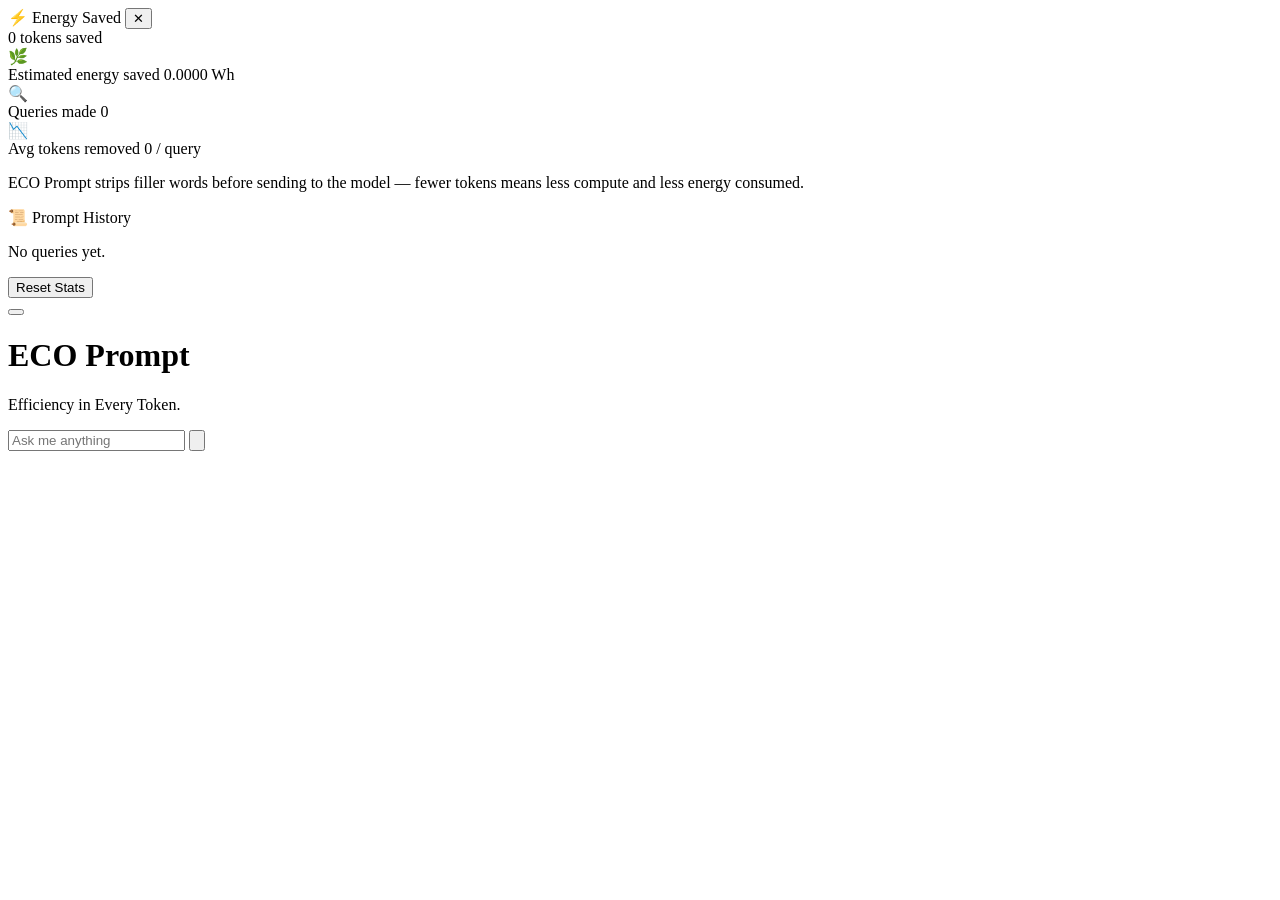
==== templates/index.html @ 44457821 "initialised project initialised project" ====
<!DOCTYPE html>
<html lang="en">
<head>
  <meta charset="UTF-8" />
  <meta name="viewport" content="width=device-width, initial-scale=1.0" />
  <title>ECO Prompt</title>
  <link rel="stylesheet" href="{{ url_for('static', filename='styles.css') }}" />
</head>
<body>

  <!-- ── layered background ── -->
  <div class="bg-canvas" aria-hidden="true">
    <div class="orb orb-1"></div>
    <div class="orb orb-2"></div>
    <div class="orb orb-3"></div>
  </div>

  <!-- ══════════════════════════════════════════
       SIDE DRAWER — Energy Saved
  ═══════════════════════════════════════════ -->
  <div class="drawer-overlay" id="drawer-overlay"></div>

  <aside class="drawer" id="drawer">
    <div class="drawer-header">
      <span class="drawer-title">⚡ Energy Saved</span>
      <button class="drawer-close" id="drawer-close" aria-label="Close">✕</button>
    </div>

    <div class="drawer-body">
      <!-- hero number -->
      <div class="energy-hero">
        <span class="energy-value" id="energy-value">0</span>
        <span class="energy-unit">tokens saved</span>
      </div>

      <div class="energy-bar-wrap">
        <div class="energy-bar-fill" id="energy-bar"></div>
      </div>

      <!-- stat cards -->
      <div class="energy-card">
        <div class="energy-card-icon">🌿</div>
        <div class="energy-card-info">
          <span class="energy-card-label">Estimated energy saved</span>
          <span class="energy-card-val" id="wh-value">0.0000 Wh</span>
        </div>
      </div>

      <div class="energy-card">
        <div class="energy-card-icon">🔍</div>
        <div class="energy-card-info">
          <span class="energy-card-label">Queries made</span>
          <span class="energy-card-val" id="query-count">0</span>
        </div>
      </div>

      <div class="energy-card">
        <div class="energy-card-icon">📉</div>
        <div class="energy-card-info">
          <span class="energy-card-label">Avg tokens removed</span>
          <span class="energy-card-val" id="avg-tokens">0 / query</span>
        </div>
      </div>

      <p class="drawer-note">
        ECO Prompt strips filler words before sending to the model —
        fewer tokens means less compute and less energy consumed.
      </p>
      <!-- Prompt History -->
      <div class="drawer-section-title">📜 Prompt History</div>
      <div id="prompt-history" class="prompt-history-list">
        <p class="no-history">No queries yet.</p>
      </div>
      <button class="reset-btn" id="reset-btn">Reset Stats</button>
    </div>
  </aside>

  <!-- ══════════════════════════════════════════
       PAGE
  ═══════════════════════════════════════════ -->
  <div id="page">

    <!-- hamburger — top left -->
    <button class="hamburger" id="hamburger-btn" aria-label="Energy savings menu" aria-expanded="false">
      <span></span>
      <span></span>
      <span></span>
      <div class="ham-badge" id="ham-badge" style="display:none">
        <span id="badge-val">0</span>
      </div>
    </button>

    <main>
      <div class="card">

        <!-- orb logo -->
        <div class="logo-orb-wrap" aria-hidden="true">
          <div class="logo-orb"></div>
        </div>

        <h1 class="logo-title">ECO Prompt</h1>
        <p class="logo-tagline">Efficiency in Every Token.</p>

        <!-- search bar -->
        <div class="search-outer" role="search">
          <div class="search-inner">
            <input
              id="query"
              type="text"
              placeholder="Ask me anything"
              autocomplete="off"
              spellcheck="false"
              aria-label="Search query"
            />
            <button class="search-btn" id="search-btn" aria-label="Search">
              <svg viewBox="0 0 24 24" aria-hidden="true">
                <circle cx="11" cy="11" r="7"></circle>
                <line x1="16.5" y1="16.5" x2="22" y2="22"></line>
              </svg>
            </button>
          </div>
        </div>

        <div class="status" id="status" aria-live="polite"></div>
        <div id="result-area" role="region" aria-label="Response"></div>

       

      </div>
    </main>

   
  </div>

  <script>
    /* ── refs ── */
    const queryInput    = document.getElementById('query');
    const searchBtn     = document.getElementById('search-btn');
    const statusEl      = document.getElementById('status');
    const resultArea    = document.getElementById('result-area');
    const hamburgerBtn  = document.getElementById('hamburger-btn');
    const drawer        = document.getElementById('drawer');
    const overlay       = document.getElementById('drawer-overlay');
    const drawerClose   = document.getElementById('drawer-close');
    const resetBtn      = document.getElementById('reset-btn');

    /* ── stats ── */
    let stats = { saved: 0, queries: 0 };

    function updateUI() {
      document.getElementById('energy-value').textContent = stats.saved.toLocaleString();
      const wh = (stats.saved / 1000) * 0.0003;
      document.getElementById('wh-value').textContent    = wh.toFixed(4) + ' Wh';
      document.getElementById('query-count').textContent = stats.queries;
      const avg = stats.queries > 0 ? Math.round(stats.saved / stats.queries) : 0;
      document.getElementById('avg-tokens').textContent  = avg + ' / query';

      /* progress bar — caps at 10 000 tokens for visual */
      const pct = Math.min(100, (stats.saved / 10000) * 100);
      document.getElementById('energy-bar').style.width = pct + '%';

      /* badge */
      const badge = document.getElementById('ham-badge');
      if (stats.saved > 0) {
        badge.style.display = 'flex';
        document.getElementById('badge-val').textContent =
          stats.saved > 999 ? (stats.saved / 1000).toFixed(1) + 'k' : stats.saved;
      } else {
        badge.style.display = 'none';
      }
    }

    /* ── drawer ── */
    function openDrawer()  {
      drawer.classList.add('open');
      overlay.classList.add('open');
      hamburgerBtn.setAttribute('aria-expanded', 'true');
    }
    function closeDrawer() {
      drawer.classList.remove('open');
      overlay.classList.remove('open');
      hamburgerBtn.setAttribute('aria-expanded', 'false');
    }

    hamburgerBtn.addEventListener('click', () =>
      drawer.classList.contains('open') ? closeDrawer() : openDrawer());
    drawerClose.addEventListener('click', closeDrawer);
    overlay.addEventListener('click', closeDrawer);
    resetBtn.addEventListener('click', () => {
      stats = { saved: 0, queries: 0 };
      updateUI();
    });

    /* ── status ── */
    function setStatus(msg, isError = false) {
      statusEl.textContent = msg;
      statusEl.className   = 'status' + (isError ? ' error' : '');
    }

    /* ── search ── */
    async function doSearch() {
      const query = queryInput.value.trim();
      if (!query) return;
      searchBtn.disabled = true;
      resultArea.classList.remove('visible');
      resultArea.textContent = '';
      setStatus('Thinking…');
      try {
        const res  = await fetch('/api/clean', {
          method: 'POST',
          headers: { 'Content-Type': 'application/json' },
          body: JSON.stringify({ query }),
        });
        if (!res.ok) throw new Error('Server error ' + res.status);
        const data = await res.json();
        resultArea.textContent = data.output ?? '(no response)';
        resultArea.classList.add('visible');
        setStatus('');

        /* tally tokens — server can return tokens_saved, else estimate */
        const saved = data.tokens_saved ?? Math.max(0, Math.floor(query.length / 5));
        stats.saved   += saved;
        stats.queries += 1;
        updateUI();
        addToHistory(query);
      } catch (err) {
        setStatus(err.message, true);
      } finally {
        searchBtn.disabled = false;
      }
    }
    function addToHistory(query) {
  const list = document.getElementById('prompt-history');
  
  // Remove "no history" placeholder
  const placeholder = list.querySelector('.no-history');
  if (placeholder) placeholder.remove();

  const item = document.createElement('div');
  item.className = 'history-item';

  const time = new Date().toLocaleTimeString([], { hour: '2-digit', minute: '2-digit' });
  item.innerHTML = `
    <div>${query.length > 80 ? query.slice(0, 80) + '…' : query}</div>
    <div class="history-item-time">${time}</div>
  `;

  // Click to reuse query
  item.addEventListener('click', () => {
    queryInput.value = query;
    closeDrawer();
    queryInput.focus();
  });

  // Newest on top
  list.insertBefore(item, list.firstChild);
}
    searchBtn.addEventListener('click', doSearch);
    queryInput.addEventListener('keydown', e => { if (e.key === 'Enter') doSearch(); });
  </script>

</body>
</html>
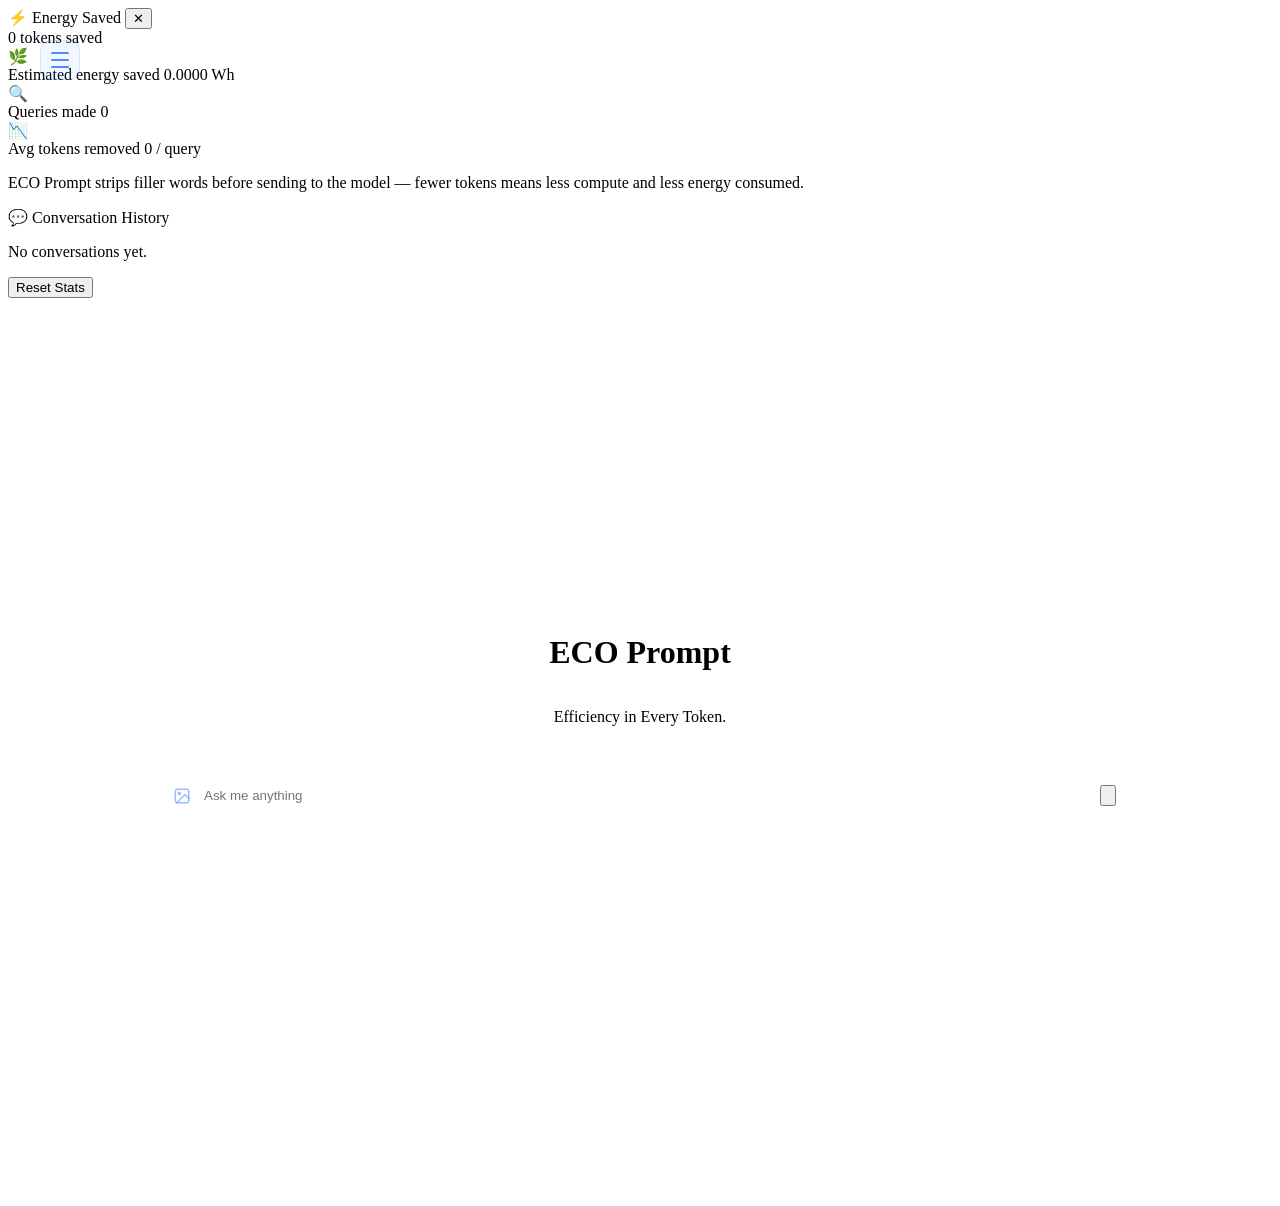
==== commit 545f3aa0: "added new features: chat history, image upload and used new ai mode; added readme" ====
--- a/templates/index.html
+++ b/templates/index.html
@@ -5,39 +5,263 @@
   <meta name="viewport" content="width=device-width, initial-scale=1.0" />
   <title>ECO Prompt</title>
   <link rel="stylesheet" href="{{ url_for('static', filename='styles.css') }}" />
+  <style>
+    *, *::before, *::after { box-sizing: border-box; }
+
+    #page {
+      position: relative; z-index: 1;
+      height: 100vh; display: flex; flex-direction: column; overflow: hidden;
+    }
+    main {
+      flex: 1; display: flex; flex-direction: column;
+      align-items: center; overflow: hidden; padding: 0;
+    }
+    .card {
+      width: 100%; max-width: 1000px; height: 100%;
+      display: flex; flex-direction: column; animation: none;
+    }
+
+    /* ══════════════════════════════════════
+       HERO MODE  — centered block of logo+input
+    ══════════════════════════════════════ */
+    .hero-center {
+      flex: 1;
+      display: flex;
+      flex-direction: column;
+      align-items: center;
+      justify-content: center;   /* vertically centers the whole block */
+      padding: 0 24px 60px;
+      gap: 0;
+    }
+    /* hide hero-center when chatting */
+    .card.chat-active .hero-center { display: none; }
+
+    /* hero input dock — inside hero-center, full width */
+    .hero-input {
+      width: 100%;
+      margin-top: 36px;
+      display: flex;
+      flex-direction: column;
+      align-items: center;
+      gap: 10px;
+    }
+
+    /* ══════════════════════════════════════
+       CHAT MODE  — header + messages + input
+    ══════════════════════════════════════ */
+    .chat-header {
+      display: none;
+      align-items: center; justify-content: center;
+      padding: 14px 24px 10px; flex-shrink: 0;
+      border-bottom: 1px solid rgba(255,255,255,0.05);
+    }
+    .chat-header .logo-title {
+      font-size: 20px !important; letter-spacing: 0.20em; margin-bottom: 0 !important;
+      background: linear-gradient(150deg, #ffffff 15%, #a0c4ff 55%, #4D8BFF 100%);
+      -webkit-background-clip: text; -webkit-text-fill-color: transparent; background-clip: text;
+    }
+    .card.chat-active .chat-header { display: flex; }
+
+    #chat-area {
+      display: none; flex: 1; min-height: 0;
+      overflow-y: auto;
+      padding: 24px 48px 8px;
+      flex-direction: column; gap: 14px;
+    }
+    #chat-area.visible { display: flex; }
+    #chat-area::-webkit-scrollbar { width: 4px; }
+    #chat-area::-webkit-scrollbar-track { background: transparent; }
+    #chat-area::-webkit-scrollbar-thumb { background: rgba(77,139,255,0.20); border-radius: 99px; }
+
+    /* chat input dock — bottom, hidden in hero mode */
+    .chat-input {
+      display: none;
+      flex-shrink: 0; width: 100%;
+      flex-direction: column; align-items: center; gap: 10px;
+      padding: 12px 24px 20px;
+      border-top: 1px solid rgba(255,255,255,0.05);
+    }
+    .card.chat-active .chat-input { display: flex; }
+
+    .search-outer { width: 100%; animation: none !important; }
+
+    /* force search-inner to always fill full width and lay out correctly */
+    .search-inner {
+      display: flex !important;
+      align-items: center !important;
+      width: 100% !important;
+      gap: 0 !important;
+    }
+    .search-inner input[type=text] {
+      flex: 1 !important;
+      min-width: 0 !important;
+      background: transparent !important;
+      border: none !important;
+      outline: none !important;
+    }
+    .status { margin-top: 0; text-align: center; }
+
+    /* ══════════════════════════════════════
+       BUBBLES
+    ══════════════════════════════════════ */
+    .msg-row {
+      display: flex;
+      animation: msg-in 0.28s cubic-bezier(0.22,1,0.36,1) both;
+    }
+    @keyframes msg-in {
+      from { opacity: 0; transform: translateY(10px); }
+      to   { opacity: 1; transform: translateY(0); }
+    }
+    .msg-row.user { justify-content: flex-end; }
+    .msg-row.ai   { justify-content: flex-start; }
+    .msg-col { display: flex; flex-direction: column; max-width: 80%; }
+    .msg-row.user .msg-col { align-items: flex-end; }
+    .msg-row.ai   .msg-col { align-items: flex-start; }
+    .msg-bubble {
+      padding: 11px 16px; border-radius: 20px;
+      font-size: 14px; line-height: 1.65;
+      word-break: break-word; white-space: pre-wrap;
+    }
+    .msg-row.user .msg-bubble {
+      background: linear-gradient(135deg, #1d55d4, #4D8BFF);
+      color: #fff; border-bottom-right-radius: 5px;
+      box-shadow: 0 3px 16px rgba(77,139,255,0.28);
+    }
+    .msg-row.ai .msg-bubble {
+      background: rgba(255,255,255,0.05);
+      border: 1px solid rgba(255,255,255,0.09);
+      color: #EAEAEA; border-bottom-left-radius: 5px;
+    }
+    .msg-time { font-size: 10px; color: rgba(234,234,234,0.28); margin-top: 3px; padding: 0 3px; }
+
+    /* typing dots */
+    .typing-bubble { display: flex; align-items: center; gap: 5px; padding: 14px 18px; }
+    .typing-dot {
+      width: 6px; height: 6px; border-radius: 50%;
+      background: rgba(77,139,255,0.55);
+      animation: tdot 1.2s ease-in-out infinite;
+    }
+    .typing-dot:nth-child(2) { animation-delay: 0.2s; }
+    .typing-dot:nth-child(3) { animation-delay: 0.4s; }
+    @keyframes tdot {
+      0%,60%,100% { transform: translateY(0); opacity:.45; }
+      30%          { transform: translateY(-6px); opacity:1; }
+    }
+
+    /* new chat btn */
+    .new-chat-btn {
+      display: none; padding: 7px 20px; border-radius: 9999px;
+      background: transparent; border: 1px solid rgba(77,139,255,0.22);
+      color: rgba(77,139,255,0.60); font-size: 11px; font-weight: 700;
+      letter-spacing: 0.10em; text-transform: uppercase; cursor: pointer; transition: all 0.2s;
+    }
+    .new-chat-btn:hover { background: rgba(77,139,255,0.09); border-color: rgba(77,139,255,0.45); color: #4D8BFF; }
+    .new-chat-btn.visible { display: inline-block; }
+
+    /* hamburger */
+    .hamburger {
+      position: fixed; top: 20px; left: 20px; z-index: 200;
+      width: 40px; height: 40px; background: rgba(77,139,255,0.08);
+      border: 1px solid rgba(77,139,255,0.20); border-radius: 10px; cursor: pointer;
+      display: flex; flex-direction: column; align-items: center; justify-content: center;
+      gap: 5px; padding: 0; transition: background 0.2s, border-color 0.2s;
+    }
+    .hamburger:hover { background: rgba(77,139,255,0.15); border-color: rgba(77,139,255,0.45); }
+    .hamburger span {
+      display: block; width: 18px; height: 2px; background: #4D8BFF;
+      border-radius: 2px; transition: transform 0.3s, opacity 0.3s; pointer-events: none;
+    }
+    .hamburger[aria-expanded="true"] span:nth-child(1) { transform: translateY(7px) rotate(45deg); }
+    .hamburger[aria-expanded="true"] span:nth-child(2) { opacity: 0; }
+    .hamburger[aria-expanded="true"] span:nth-child(3) { transform: translateY(-7px) rotate(-45deg); }
+
+    /* upload btn */
+    .upload-btn {
+      flex-shrink: 0; width: 36px; height: 36px; border-radius: 50%;
+      border: none; background: transparent; color: rgba(77,139,255,0.55); cursor: pointer;
+      display: flex; align-items: center; justify-content: center;
+      transition: color 0.2s, background 0.2s; margin-right: 2px;
+    }
+    .upload-btn:hover { color: #4D8BFF; background: rgba(77,139,255,0.10); }
+    .upload-btn svg {
+      width: 18px; height: 18px; stroke: currentColor; fill: none;
+      stroke-width: 2; stroke-linecap: round; stroke-linejoin: round; pointer-events: none;
+    }
+
+    /* image preview strip */
+    #img-preview-strip {
+      display: none; width: 100%;
+      gap: 8px; flex-wrap: wrap; padding: 0 2px 4px;
+    }
+    #img-preview-strip.has-images { display: flex; }
+    .img-thumb {
+      position: relative; width: 64px; height: 64px;
+      border-radius: 10px; overflow: hidden;
+      border: 1px solid rgba(77,139,255,0.30); flex-shrink: 0;
+    }
+    .img-thumb img { width: 100%; height: 100%; object-fit: cover; display: block; }
+    .img-thumb-remove {
+      position: absolute; top: 3px; right: 3px;
+      width: 18px; height: 18px; border-radius: 50%;
+      background: rgba(0,0,0,0.65); border: none; color: #fff; font-size: 10px;
+      cursor: pointer; display: flex; align-items: center; justify-content: center;
+      transition: background 0.15s;
+    }
+    .img-thumb-remove:hover { background: rgba(220,50,50,0.80); }
+    .msg-img { max-width: 100%; max-height: 260px; border-radius: 14px; display: block; margin-bottom: 6px; object-fit: cover; }
+
+    /* conversation history */
+    .conv-item {
+      background: rgba(255,255,255,0.045); border: 1px solid rgba(255,255,255,0.10);
+      border-radius: 12px; padding: 12px 14px; cursor: pointer;
+      transition: border-color 0.2s, background 0.2s; display: flex; flex-direction: column; gap: 6px;
+    }
+    .conv-item:hover { background: rgba(77,139,255,0.08); border-color: rgba(77,139,255,0.35); }
+    .conv-item-preview { font-size: 12px; color: #EAEAEA; line-height: 1.5; white-space: nowrap; overflow: hidden; text-overflow: ellipsis; }
+    .conv-item-meta { display: flex; justify-content: space-between; align-items: center; }
+    .conv-item-time { font-size: 10px; color: rgba(234,234,234,0.35); }
+    .conv-item-count { font-size: 10px; color: rgba(77,139,255,0.60); font-weight: 600; }
+    .conv-item-active { border-color: rgba(77,139,255,0.50) !important; background: rgba(77,139,255,0.10) !important; }
+
+    /* loading overlay */
+    #conv-loader {
+      display: none; position: fixed; inset: 0; z-index: 500;
+      background: rgba(7,11,24,0.85); backdrop-filter: blur(8px);
+      flex-direction: column; align-items: center; justify-content: center; gap: 20px;
+    }
+    #conv-loader.visible { display: flex; }
+    .loader-orb {
+      width: 52px; height: 52px; border-radius: 50%;
+      border: 2px solid rgba(77,139,255,0.15); border-top-color: #4D8BFF;
+      animation: spin 0.8s linear infinite;
+    }
+    @keyframes spin { to { transform: rotate(360deg); } }
+    .loader-text { font-size: 13px; color: rgba(234,234,234,0.50); letter-spacing: 0.08em; }
+  </style>
 </head>
 <body>
 
-  <!-- ── layered background ── -->
   <div class="bg-canvas" aria-hidden="true">
     <div class="orb orb-1"></div>
     <div class="orb orb-2"></div>
     <div class="orb orb-3"></div>
   </div>
 
-  <!-- ══════════════════════════════════════════
-       SIDE DRAWER — Energy Saved
-  ═══════════════════════════════════════════ -->
+  <!-- DRAWER -->
   <div class="drawer-overlay" id="drawer-overlay"></div>
-
   <aside class="drawer" id="drawer">
     <div class="drawer-header">
       <span class="drawer-title">⚡ Energy Saved</span>
-      <button class="drawer-close" id="drawer-close" aria-label="Close">✕</button>
+      <button class="drawer-close" id="drawer-close">✕</button>
     </div>
-
     <div class="drawer-body">
-      <!-- hero number -->
       <div class="energy-hero">
         <span class="energy-value" id="energy-value">0</span>
         <span class="energy-unit">tokens saved</span>
       </div>
-
       <div class="energy-bar-wrap">
         <div class="energy-bar-fill" id="energy-bar"></div>
       </div>
-
-      <!-- stat cards -->
       <div class="energy-card">
         <div class="energy-card-icon">🌿</div>
         <div class="energy-card-info">
@@ -45,7 +269,6 @@
           <span class="energy-card-val" id="wh-value">0.0000 Wh</span>
         </div>
       </div>
-
       <div class="energy-card">
         <div class="energy-card-icon">🔍</div>
         <div class="energy-card-info">
@@ -53,7 +276,6 @@
           <span class="energy-card-val" id="query-count">0</span>
         </div>
       </div>
-
       <div class="energy-card">
         <div class="energy-card-icon">📉</div>
         <div class="energy-card-info">
@@ -61,202 +283,354 @@
           <span class="energy-card-val" id="avg-tokens">0 / query</span>
         </div>
       </div>
-
       <p class="drawer-note">
         ECO Prompt strips filler words before sending to the model —
         fewer tokens means less compute and less energy consumed.
       </p>
-      <!-- Prompt History -->
-      <div class="drawer-section-title">📜 Prompt History</div>
-      <div id="prompt-history" class="prompt-history-list">
-        <p class="no-history">No queries yet.</p>
+      <div class="drawer-section-title">💬 Conversation History</div>
+      <div id="conv-history" class="prompt-history-list">
+        <p class="no-history">No conversations yet.</p>
       </div>
       <button class="reset-btn" id="reset-btn">Reset Stats</button>
     </div>
   </aside>
 
-  <!-- ══════════════════════════════════════════
-       PAGE
-  ═══════════════════════════════════════════ -->
+  <!-- LOADING OVERLAY -->
+  <div id="conv-loader">
+    <div class="loader-orb"></div>
+    <span class="loader-text">Loading conversation…</span>
+  </div>
+
+  <!-- PAGE -->
   <div id="page">
 
-    <!-- hamburger — top left -->
-    <button class="hamburger" id="hamburger-btn" aria-label="Energy savings menu" aria-expanded="false">
-      <span></span>
-      <span></span>
-      <span></span>
-      <div class="ham-badge" id="ham-badge" style="display:none">
+    <div style="position:fixed;top:20px;left:20px;z-index:200;width:40px;height:40px;">
+      <button class="hamburger" id="hamburger-btn" aria-label="Menu" aria-expanded="false" style="position:relative;width:40px;height:40px;">
+        <span></span><span></span><span></span>
+      </button>
+      <div id="ham-badge" style="display:none;position:absolute;top:-6px;right:-6px;min-width:18px;height:18px;border-radius:10px;background:#4D8BFF;color:#0A0F1F;font-size:10px;font-weight:700;align-items:center;justify-content:center;padding:0 4px;pointer-events:none;z-index:201;">
         <span id="badge-val">0</span>
       </div>
-    </button>
+    </div>
 
     <main>
-      <div class="card">
-
-        <!-- orb logo -->
-        <div class="logo-orb-wrap" aria-hidden="true">
-          <div class="logo-orb"></div>
+      <div class="card" id="card">
+
+        <!-- CHAT HEADER — only visible in chat mode -->
+        <div class="chat-header">
+          <h1 class="logo-title">ECO Prompt</h1>
         </div>
 
-        <h1 class="logo-title">ECO Prompt</h1>
-        <p class="logo-tagline">Efficiency in Every Token.</p>
-
-        <!-- search bar -->
-        <div class="search-outer" role="search">
-          <div class="search-inner">
-            <input
-              id="query"
-              type="text"
-              placeholder="Ask me anything"
-              autocomplete="off"
-              spellcheck="false"
-              aria-label="Search query"
-            />
-            <button class="search-btn" id="search-btn" aria-label="Search">
-              <svg viewBox="0 0 24 24" aria-hidden="true">
-                <circle cx="11" cy="11" r="7"></circle>
-                <line x1="16.5" y1="16.5" x2="22" y2="22"></line>
-              </svg>
-            </button>
+        <!-- HERO CENTER — logo + input, centered together. Hidden in chat mode. -->
+        <div class="hero-center">
+          <div class="logo-orb-wrap" aria-hidden="true"><div class="logo-orb"></div></div>
+          <h1 class="logo-title">ECO Prompt</h1>
+          <p class="logo-tagline">Efficiency in Every Token.</p>
+
+          <!-- hero input: same markup as chat-input, but inside centered hero -->
+          <div class="hero-input">
+            <div id="img-preview-strip"></div>
+            <div class="search-outer" role="search">
+              <div class="search-inner">
+                <input type="file" id="img-upload" accept="image/*" multiple style="display:none" />
+                <button class="upload-btn" id="upload-btn" aria-label="Attach image" type="button">
+                  <svg viewBox="0 0 24 24"><rect x="3" y="3" width="18" height="18" rx="3" ry="3"></rect><circle cx="8.5" cy="8.5" r="1.5"></circle><polyline points="21 15 16 10 5 21"></polyline></svg>
+                </button>
+                <input id="query" type="text" placeholder="Ask me anything" autocomplete="off" spellcheck="false" />
+                <button class="search-btn" id="search-btn" aria-label="Send">
+                  <svg viewBox="0 0 24 24" fill="none" stroke="currentColor" stroke-width="2.2" stroke-linecap="round" stroke-linejoin="round">
+                    <line x1="22" y1="2" x2="11" y2="13"></line>
+                    <polygon points="22 2 15 22 11 13 2 9 22 2"></polygon>
+                  </svg>
+                </button>
+              </div>
+            </div>
+            <div class="status" id="status" aria-live="polite"></div>
           </div>
         </div>
 
-        <div class="status" id="status" aria-live="polite"></div>
-        <div id="result-area" role="region" aria-label="Response"></div>
-
-       
+        <!-- CHAT AREA — messages -->
+        <div id="chat-area"></div>
+
+        <!-- CHAT INPUT — bottom bar, only visible in chat mode -->
+        <div class="chat-input" id="chat-input-dock">
+          <button class="new-chat-btn" id="new-chat-btn">+ New Conversation</button>
+          <div id="img-preview-strip-chat"></div>
+          <div class="search-outer" role="search">
+            <div class="search-inner">
+              <button class="upload-btn" id="upload-btn-chat" aria-label="Attach image" type="button">
+                <svg viewBox="0 0 24 24"><rect x="3" y="3" width="18" height="18" rx="3" ry="3"></rect><circle cx="8.5" cy="8.5" r="1.5"></circle><polyline points="21 15 16 10 5 21"></polyline></svg>
+              </button>
+              <input id="query-chat" type="text" placeholder="Ask me anything" autocomplete="off" spellcheck="false" />
+              <button class="search-btn" id="search-btn-chat" aria-label="Send">
+                <svg viewBox="0 0 24 24" fill="none" stroke="currentColor" stroke-width="2.2" stroke-linecap="round" stroke-linejoin="round">
+                  <line x1="22" y1="2" x2="11" y2="13"></line>
+                  <polygon points="22 2 15 22 11 13 2 9 22 2"></polygon>
+                </svg>
+              </button>
+            </div>
+          </div>
+          <div class="status" id="status-chat" aria-live="polite"></div>
+        </div>
 
       </div>
     </main>
-
-   
   </div>
 
   <script>
-    /* ── refs ── */
-    const queryInput    = document.getElementById('query');
-    const searchBtn     = document.getElementById('search-btn');
-    const statusEl      = document.getElementById('status');
-    const resultArea    = document.getElementById('result-area');
-    const hamburgerBtn  = document.getElementById('hamburger-btn');
-    const drawer        = document.getElementById('drawer');
-    const overlay       = document.getElementById('drawer-overlay');
-    const drawerClose   = document.getElementById('drawer-close');
-    const resetBtn      = document.getElementById('reset-btn');
-
-    /* ── stats ── */
+    const card         = document.getElementById('card');
+    const chatArea     = document.getElementById('chat-area');
+    const newChatBtn   = document.getElementById('new-chat-btn');
+    const hamburgerBtn = document.getElementById('hamburger-btn');
+    const drawer       = document.getElementById('drawer');
+    const overlay      = document.getElementById('drawer-overlay');
+    const drawerClose  = document.getElementById('drawer-close');
+    const resetBtn     = document.getElementById('reset-btn');
+    const imgUpload    = document.getElementById('img-upload');
+
+    // Hero input refs
+    const heroQuery      = document.getElementById('query');
+    const heroSearchBtn  = document.getElementById('search-btn');
+    const heroStatus     = document.getElementById('status');
+    const heroPreview    = document.getElementById('img-preview-strip');
+    const heroUploadBtn  = document.getElementById('upload-btn');
+
+    // Chat input refs
+    const chatQuery      = document.getElementById('query-chat');
+    const chatSearchBtn  = document.getElementById('search-btn-chat');
+    const chatStatus     = document.getElementById('status-chat');
+    const chatPreview    = document.getElementById('img-preview-strip-chat');
+    const chatUploadBtn  = document.getElementById('upload-btn-chat');
+
     let stats = { saved: 0, queries: 0 };
-
-    function updateUI() {
-      document.getElementById('energy-value').textContent = stats.saved.toLocaleString();
-      const wh = (stats.saved / 1000) * 0.0003;
-      document.getElementById('wh-value').textContent    = wh.toFixed(4) + ' Wh';
-      document.getElementById('query-count').textContent = stats.queries;
-      const avg = stats.queries > 0 ? Math.round(stats.saved / stats.queries) : 0;
-      document.getElementById('avg-tokens').textContent  = avg + ' / query';
-
-      /* progress bar — caps at 10 000 tokens for visual */
-      const pct = Math.min(100, (stats.saved / 10000) * 100);
-      document.getElementById('energy-bar').style.width = pct + '%';
-
-      /* badge */
-      const badge = document.getElementById('ham-badge');
-      if (stats.saved > 0) {
-        badge.style.display = 'flex';
-        document.getElementById('badge-val').textContent =
-          stats.saved > 999 ? (stats.saved / 1000).toFixed(1) + 'k' : stats.saved;
-      } else {
-        badge.style.display = 'none';
+    let hasStarted = false;
+    let pendingImages = [];
+    let conversations = [];
+    let activeConvId  = null;
+
+    function nowTime() { return new Date().toLocaleTimeString([], { hour: '2-digit', minute: '2-digit' }); }
+    function uid() { return Date.now().toString(36) + Math.random().toString(36).slice(2,6); }
+
+    function setStatus(msg, isError = false) {
+      const cls = 'status' + (isError ? ' error' : '');
+      heroStatus.textContent = msg; heroStatus.className = cls;
+      chatStatus.textContent = msg; chatStatus.className = cls;
+    }
+    function scrollBottom() { chatArea.scrollTop = chatArea.scrollHeight; }
+
+    /* ── active input (hero or chat) ── */
+    function getActiveQuery()     { return hasStarted ? chatQuery     : heroQuery; }
+    function getActiveSearchBtn() { return hasStarted ? chatSearchBtn : heroSearchBtn; }
+
+    /* ── image upload: single hidden input, both buttons trigger it ── */
+    heroUploadBtn.addEventListener('click', () => imgUpload.click());
+    chatUploadBtn.addEventListener('click', () => imgUpload.click());
+    imgUpload.addEventListener('change', () => {
+      Array.from(imgUpload.files).forEach(file => {
+        const reader = new FileReader();
+        reader.onload = e => { pendingImages.push({ dataURL: e.target.result, name: file.name }); renderPreviews(); };
+        reader.readAsDataURL(file);
+      });
+      imgUpload.value = '';
+    });
+
+    function renderPreviews() {
+      [heroPreview, chatPreview].forEach(strip => {
+        strip.innerHTML = '';
+        if (pendingImages.length === 0) { strip.classList.remove('has-images'); return; }
+        strip.classList.add('has-images');
+        pendingImages.forEach((img, i) => {
+          const thumb = document.createElement('div');
+          thumb.className = 'img-thumb';
+          const image = document.createElement('img'); image.src = img.dataURL; image.alt = img.name;
+          const rm = document.createElement('button'); rm.className = 'img-thumb-remove'; rm.textContent = '✕';
+          rm.addEventListener('click', () => { pendingImages.splice(i, 1); renderPreviews(); });
+          thumb.appendChild(image); thumb.appendChild(rm); strip.appendChild(thumb);
+        });
+      });
+    }
+
+    /* ── switch to chat layout ── */
+    function activateChat() {
+      if (hasStarted) return;
+      hasStarted = true;
+      card.classList.add('chat-active');
+      chatArea.classList.add('visible');
+      newChatBtn.classList.add('visible');
+      // sync any text typed in hero input to chat input
+      chatQuery.value = '';
+    }
+
+    /* ── render bubble ── */
+    function renderBubble(role, text, time, images) {
+      const row = document.createElement('div'); row.className = `msg-row ${role}`;
+      const col = document.createElement('div'); col.className = 'msg-col';
+      const bubble = document.createElement('div'); bubble.className = 'msg-bubble';
+      (images || []).forEach(src => {
+        const img = document.createElement('img'); img.src = src; img.className = 'msg-img'; img.alt = '';
+        bubble.appendChild(img);
+      });
+      if (text) { const span = document.createElement('span'); span.textContent = text; bubble.appendChild(span); }
+      const t = document.createElement('div'); t.className = 'msg-time'; t.textContent = time || nowTime();
+      col.appendChild(bubble); col.appendChild(t); row.appendChild(col);
+      return row;
+    }
+
+    function appendMessage(role, text, images) {
+      const time = nowTime();
+      chatArea.appendChild(renderBubble(role, text, time, images));
+      scrollBottom();
+      if (activeConvId !== null) {
+        const conv = conversations.find(c => c.id === activeConvId);
+        if (conv) conv.messages.push({ role, text, images: images || [], time });
       }
     }
 
-    /* ── drawer ── */
-    function openDrawer()  {
-      drawer.classList.add('open');
-      overlay.classList.add('open');
-      hamburgerBtn.setAttribute('aria-expanded', 'true');
-    }
-    function closeDrawer() {
-      drawer.classList.remove('open');
-      overlay.classList.remove('open');
-      hamburgerBtn.setAttribute('aria-expanded', 'false');
-    }
-
-    hamburgerBtn.addEventListener('click', () =>
-      drawer.classList.contains('open') ? closeDrawer() : openDrawer());
-    drawerClose.addEventListener('click', closeDrawer);
-    overlay.addEventListener('click', closeDrawer);
-    resetBtn.addEventListener('click', () => {
-      stats = { saved: 0, queries: 0 };
-      updateUI();
-    });
-
-    /* ── status ── */
-    function setStatus(msg, isError = false) {
-      statusEl.textContent = msg;
-      statusEl.className   = 'status' + (isError ? ' error' : '');
-    }
-
-    /* ── search ── */
+    function showTyping() {
+      const row = document.createElement('div'); row.className = 'msg-row ai'; row.id = 'typing-row';
+      const col = document.createElement('div'); col.className = 'msg-col';
+      const bubble = document.createElement('div'); bubble.className = 'msg-bubble typing-bubble';
+      bubble.innerHTML = '<div class="typing-dot"></div><div class="typing-dot"></div><div class="typing-dot"></div>';
+      col.appendChild(bubble); row.appendChild(col); chatArea.appendChild(row); scrollBottom();
+    }
+    function hideTyping() { const t = document.getElementById('typing-row'); if (t) t.remove(); }
+
+    /* ── send ── */
     async function doSearch() {
-      const query = queryInput.value.trim();
-      if (!query) return;
-      searchBtn.disabled = true;
-      resultArea.classList.remove('visible');
-      resultArea.textContent = '';
-      setStatus('Thinking…');
+      const activeInput = getActiveQuery();
+      const query = activeInput.value.trim();
+      const images = pendingImages.map(p => p.dataURL);
+      if (!query && images.length === 0) return;
+
+      if (activeConvId === null) {
+        const title = query || '📷 Image';
+        const conv = { id: uid(), title: title.length > 40 ? title.slice(0,40)+'…' : title, time: nowTime(), messages: [] };
+        conversations.unshift(conv);
+        activeConvId = conv.id;
+        renderConvHistory();
+      }
+
+      // Append user bubble BEFORE activateChat so layout has content already
+      const userBubble = renderBubble('user', query, nowTime(), images);
+      chatArea.appendChild(userBubble);
+      if (activeConvId !== null) {
+        const conv = conversations.find(c => c.id === activeConvId);
+        if (conv) conv.messages.push({ role: 'user', text: query, images: images || [], time: nowTime() });
+      }
+
+      activateChat();
+      activeInput.value = '';
+      heroQuery.value = '';
+      pendingImages = [];
+      renderPreviews();
+      chatSearchBtn.disabled = true;
+      heroSearchBtn.disabled = true;
+      setStatus('');
+      scrollBottom();
+
+      showTyping();
+
       try {
-        const res  = await fetch('/api/clean', {
-          method: 'POST',
-          headers: { 'Content-Type': 'application/json' },
-          body: JSON.stringify({ query }),
+        const res = await fetch('/api/clean', {
+          method: 'POST', headers: { 'Content-Type': 'application/json' },
+          body: JSON.stringify({ query: query || '[Image attached]' }),
         });
         if (!res.ok) throw new Error('Server error ' + res.status);
         const data = await res.json();
-        resultArea.textContent = data.output ?? '(no response)';
-        resultArea.classList.add('visible');
-        setStatus('');
-
-        /* tally tokens — server can return tokens_saved, else estimate */
-        const saved = data.tokens_saved ?? Math.max(0, Math.floor(query.length / 5));
-        stats.saved   += saved;
-        stats.queries += 1;
-        updateUI();
-        addToHistory(query);
+        hideTyping();
+        appendMessage('ai', data.output ?? '(no response)', []);
+        const conv = conversations.find(c => c.id === activeConvId);
+        if (conv) conv.messageCount = conv.messages.length;
+        renderConvHistory();
+        const saved = data.tokens_saved ?? Math.max(0, Math.floor((query||'').length / 5));
+        stats.saved += saved; stats.queries += 1;
+        updateDrawer();
       } catch (err) {
-        setStatus(err.message, true);
+        hideTyping(); setStatus(err.message, true);
       } finally {
-        searchBtn.disabled = false;
+        chatSearchBtn.disabled = false; heroSearchBtn.disabled = false;
+        chatQuery.focus();
       }
     }
-    function addToHistory(query) {
-  const list = document.getElementById('prompt-history');
-  
-  // Remove "no history" placeholder
-  const placeholder = list.querySelector('.no-history');
-  if (placeholder) placeholder.remove();
-
-  const item = document.createElement('div');
-  item.className = 'history-item';
-
-  const time = new Date().toLocaleTimeString([], { hour: '2-digit', minute: '2-digit' });
-  item.innerHTML = `
-    <div>${query.length > 80 ? query.slice(0, 80) + '…' : query}</div>
-    <div class="history-item-time">${time}</div>
-  `;
-
-  // Click to reuse query
-  item.addEventListener('click', () => {
-    queryInput.value = query;
-    closeDrawer();
-    queryInput.focus();
-  });
-
-  // Newest on top
-  list.insertBefore(item, list.firstChild);
-}
-    searchBtn.addEventListener('click', doSearch);
-    queryInput.addEventListener('keydown', e => { if (e.key === 'Enter') doSearch(); });
+
+    /* ── load past conversation ── */
+    async function loadConversation(convId) {
+      const conv = conversations.find(c => c.id === convId);
+      if (!conv) return;
+      const loader = document.getElementById('conv-loader');
+      loader.classList.add('visible');
+      closeDrawer();
+      await fetch('/api/new', { method: 'POST' });
+      for (const msg of conv.messages) {
+        if (msg.role === 'user') {
+          await fetch('/api/clean', { method: 'POST', headers: { 'Content-Type': 'application/json' }, body: JSON.stringify({ query: msg.text }) });
+        }
+      }
+      chatArea.innerHTML = '';
+      for (const msg of conv.messages) chatArea.appendChild(renderBubble(msg.role, msg.text, msg.time, msg.images || []));
+      activeConvId = convId;
+      hasStarted = false;
+      activateChat();
+      scrollBottom();
+      renderConvHistory();
+      await new Promise(r => setTimeout(r, 300));
+      loader.classList.remove('visible');
+      chatQuery.focus();
+    }
+
+    /* ── new conversation ── */
+    newChatBtn.addEventListener('click', async () => {
+      await fetch('/api/new', { method: 'POST' });
+      chatArea.innerHTML = '';
+      chatArea.classList.remove('visible');
+      card.classList.remove('chat-active');
+      newChatBtn.classList.remove('visible');
+      hasStarted = false; activeConvId = null;
+      pendingImages = []; renderPreviews();
+      heroQuery.value = ''; chatQuery.value = '';
+      setStatus(''); renderConvHistory();
+      heroQuery.focus();
+    });
+
+    /* ── wire both inputs ── */
+    heroSearchBtn.addEventListener('click', doSearch);
+    heroQuery.addEventListener('keydown', e => { if (e.key === 'Enter' && !e.shiftKey) doSearch(); });
+    chatSearchBtn.addEventListener('click', doSearch);
+    chatQuery.addEventListener('keydown', e => { if (e.key === 'Enter' && !e.shiftKey) doSearch(); });
+
+    /* ── conversation history ── */
+    function renderConvHistory() {
+      const list = document.getElementById('conv-history');
+      list.innerHTML = '';
+      if (conversations.length === 0) { list.innerHTML = '<p class="no-history">No conversations yet.</p>'; return; }
+      conversations.forEach(conv => {
+        const item = document.createElement('div');
+        item.className = 'conv-item' + (conv.id === activeConvId ? ' conv-item-active' : '');
+        const msgCount = conv.messages.length;
+        item.innerHTML = `<div class="conv-item-preview">${conv.title}</div><div class="conv-item-meta"><span class="conv-item-time">${conv.time}</span><span class="conv-item-count">${msgCount} msg${msgCount!==1?'s':''}</span></div>`;
+        item.addEventListener('click', () => loadConversation(conv.id));
+        list.appendChild(item);
+      });
+    }
+
+    /* ── drawer stats ── */
+    function updateDrawer() {
+      document.getElementById('energy-value').textContent = stats.saved.toLocaleString();
+      document.getElementById('wh-value').textContent = ((stats.saved/1000)*0.0003).toFixed(4)+' Wh';
+      document.getElementById('query-count').textContent = stats.queries;
+      document.getElementById('avg-tokens').textContent = (stats.queries>0?Math.round(stats.saved/stats.queries):0)+' / query';
+      document.getElementById('energy-bar').style.width = Math.min(100,(stats.saved/10000)*100)+'%';
+      const badge = document.getElementById('ham-badge');
+      if (stats.saved > 0) { badge.style.display='flex'; document.getElementById('badge-val').textContent = stats.saved>999?(stats.saved/1000).toFixed(1)+'k':stats.saved; }
+      else badge.style.display='none';
+    }
+
+    function openDrawer()  { drawer.classList.add('open'); overlay.classList.add('open'); hamburgerBtn.setAttribute('aria-expanded','true'); }
+    function closeDrawer() { drawer.classList.remove('open'); overlay.classList.remove('open'); hamburgerBtn.setAttribute('aria-expanded','false'); }
+    hamburgerBtn.addEventListener('click', () => drawer.classList.contains('open') ? closeDrawer() : openDrawer());
+    drawerClose.addEventListener('click', closeDrawer);
+    overlay.addEventListener('click', closeDrawer);
+    resetBtn.addEventListener('click', () => { stats={saved:0,queries:0}; updateDrawer(); });
   </script>
 
 </body>
